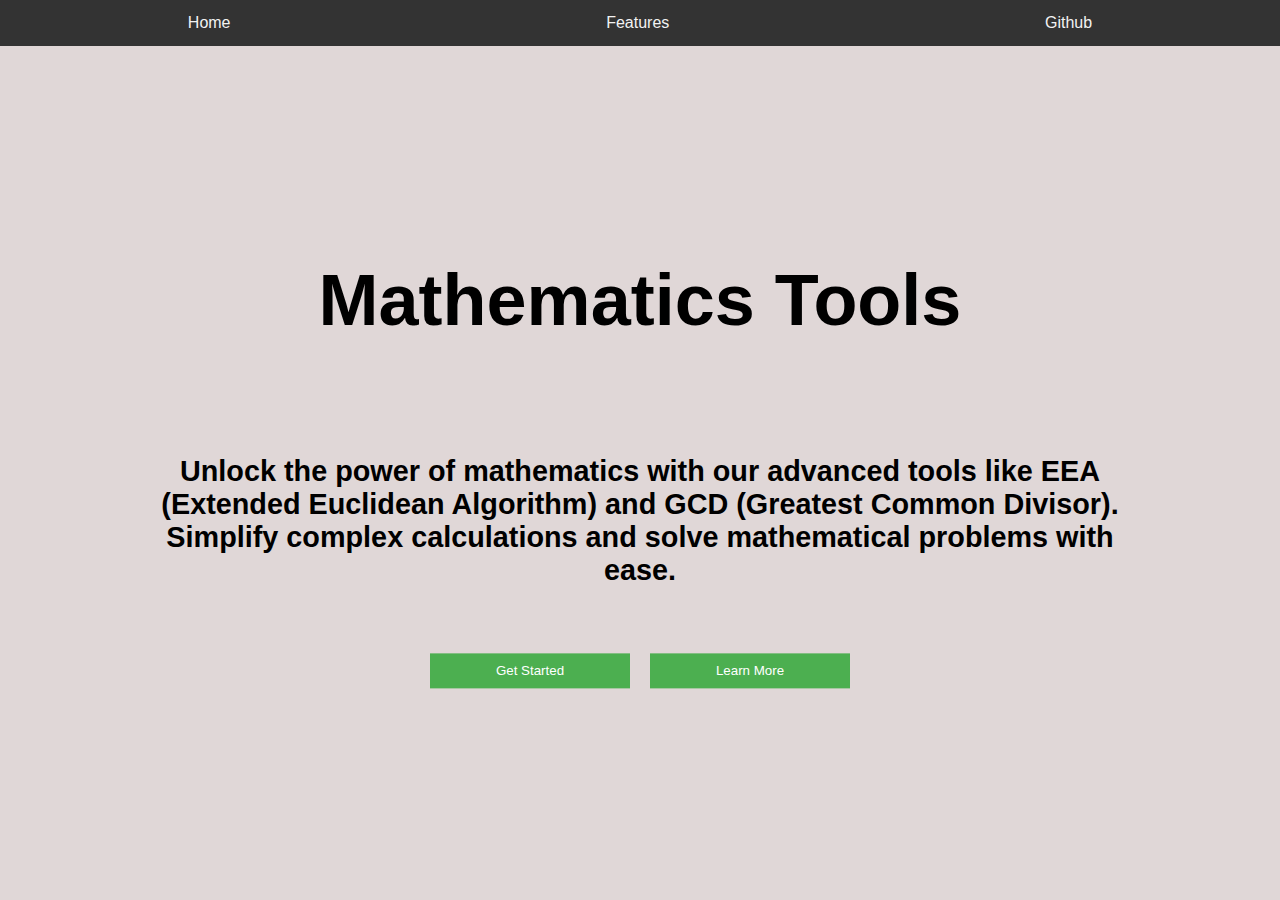
==== index.html @ 7c642bf3 "first commit" ====
<!DOCTYPE html>
<html>
    <head>
        <meta name="viewport" content="width=device-width, initial-scale=1.0">
        <link href="https://cdn.jsdelivr.net/npm/bootstrap@5.3.2/dist/css/bootstrap.min.css" rel="stylesheet" integrity="sha384-T3c6CoIi6uLrA9TneNEoa7RxnatzjcDSCmG1MXxSR1GAsXEV/Dwwykc2MPK8M2HN" crossorigin="anonymous">
        <link rel="stylesheet" href="navigate.css">
        <title>MathTools</title>
    </head>
<body>
    <div class="navbar">
        <a href="https://math-tools.sam-si.cn/index.html">Home</a>
        <a href="https://math-tools.sam-si.cn/index/features.html">Features</a>
        <a href="#support">Github</a>
    </div>
    <div class="content top">
        <h1 style="font-size: 72px;">Mathematics Tools</h1>
        <h2>Unlock the power of mathematics with our advanced tools like EEA (Extended Euclidean Algorithm) and GCD (Greatest Common Divisor). Simplify complex calculations and solve mathematical problems with ease.</h2>
        <div class="buttons">
        <button class="btn btn-success" onclick="alert('Get Started')">Get Started</button>
        <button class="btn btn-success" onclick="alert('Learn More')">Learn More</button>
        </div>
    </div>
        <script src="https://cdn.jsdelivr.net/npm/bootstrap@5.3.2/dist/js/bootstrap.bundle.min.js" integrity="sha384-C6RzsynM9kWDrMNeT87bh95OGNyZPhcTNXj1NW7RuBCsyN/o0jlpcV8Qyq46cDfL" crossorigin="anonymous"></script>
    </body>
</html>
---- navigate.css ----
body {
    font-family: Arial, sans-serif;
    margin: 0;
    padding: 0;
    background-color: #e0d7d7;
}
.navbar {
    top: 0;
    width: 100%;
    display: flex;
    justify-content: space-around;
    padding: 14px 0;
    background-color: #333;
}
.navbar a {
    color: #f2f2f2;
    text-decoration: none;
}
.navbar a:hover {
    color: #ddd;
}
.content {
    width: 100%;
    box-sizing: border-box;
    padding: 50px;
    font-size: larger;
    padding-left: 10%;
    padding-right: 10%;
    display: flex;
    flex-direction: column;
    gap: 42px;
    position: absolute;
    top: 50%; left: 50%; 
    transform: translate(-50%, -50%);
}
.content h1, .content h2 {
    text-align: center;
}
.content p {
    text-align: justify;
}
.content .buttons {
    display: flex;
    justify-content: center;
    gap: 20px;
}
.content button {
    width: 200px;
    padding: 10px;
    background-color: #4CAF50;
    color: white;
    border: none;
    cursor: pointer;
}
.content button:hover {
    background-color: #45a049;
}
.tools {
    display: flex;
    justify-content: space-around;
}
.tool {
    width: 45%;
}
.tool a {
    display: block;
    width: 120px;
    margin: 20px auto;
    padding: 10px;
    background-color: #4CAF50;
    color: white;
    text-align: center;
    text-decoration: none;
}
.tool a:hover {
    background-color: #45a049;
}
.top {
    background-color: #e0d7d7;
}
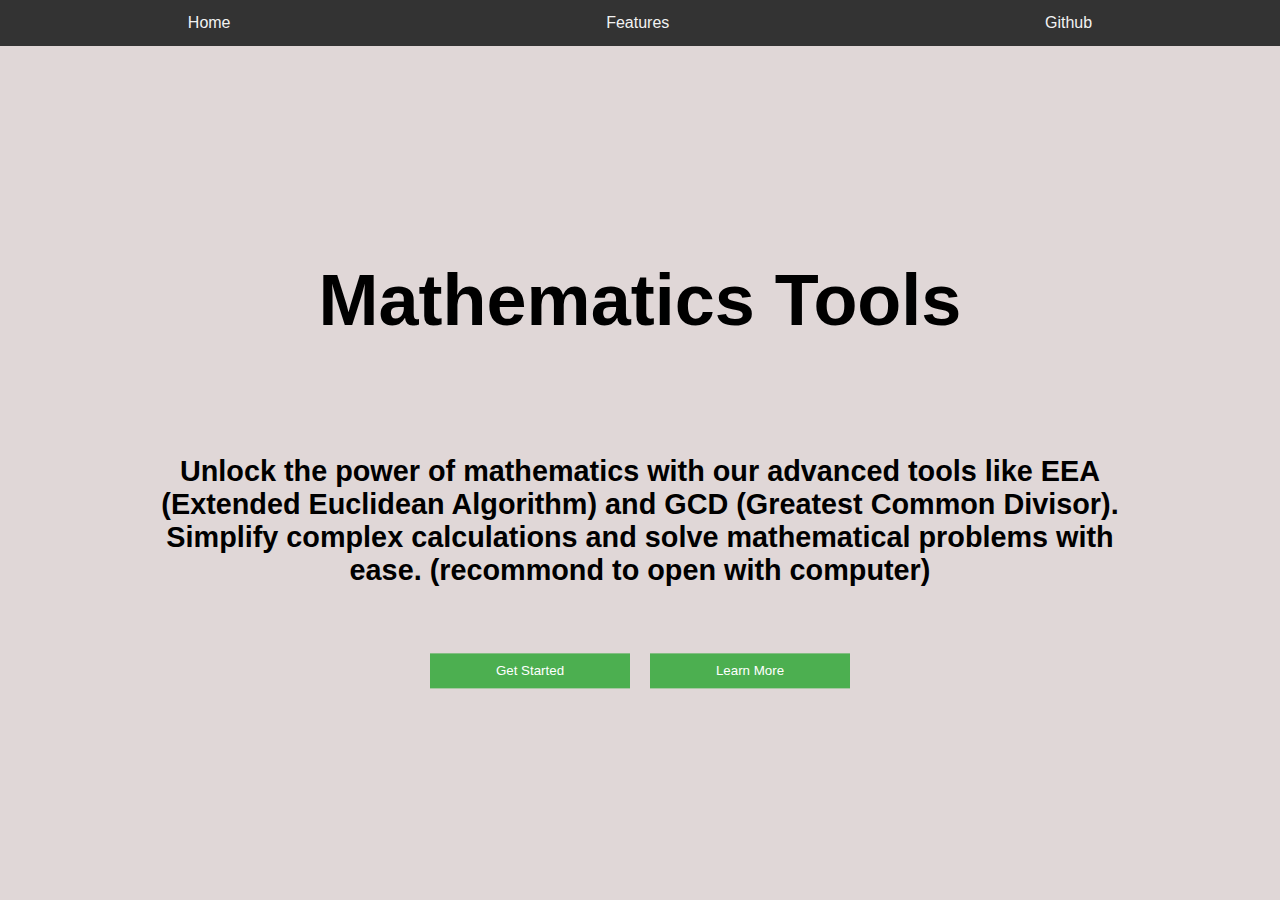
==== commit 0a34b3b3: "move the feature of Credit card number checker into math-tools." ====
--- a/index.html
+++ b/index.html
@@ -9,17 +9,22 @@
 <body>
     <div class="navbar">
         <a href="https://math-tools.sam-si.cn/index.html">Home</a>
-        <a href="https://math-tools.sam-si.cn/index/features.html">Features</a>
-        <a href="#support">Github</a>
+        <a href="https://math-tools.sam-si.cn/features.html">Features</a>
+        <a href="https://github.com/SamSi0322/Math-tools">Github</a>
     </div>
     <div class="content top">
         <h1 style="font-size: 72px;">Mathematics Tools</h1>
-        <h2>Unlock the power of mathematics with our advanced tools like EEA (Extended Euclidean Algorithm) and GCD (Greatest Common Divisor). Simplify complex calculations and solve mathematical problems with ease.</h2>
+        <h2>Unlock the power of mathematics with our advanced tools like EEA (Extended Euclidean Algorithm) and GCD (Greatest Common Divisor). Simplify complex calculations and solve mathematical problems with ease. (recommond to open with computer)</h2>
         <div class="buttons">
-        <button class="btn btn-success" onclick="alert('Get Started')">Get Started</button>
-        <button class="btn btn-success" onclick="alert('Learn More')">Learn More</button>
+        <button class="btn btn-success" onclick="goToWeb()">Get Started</button>
+        <button class="btn btn-success" onclick="goToWeb()">Learn More</button>
         </div>
     </div>
-        <script src="https://cdn.jsdelivr.net/npm/bootstrap@5.3.2/dist/js/bootstrap.bundle.min.js" integrity="sha384-C6RzsynM9kWDrMNeT87bh95OGNyZPhcTNXj1NW7RuBCsyN/o0jlpcV8Qyq46cDfL" crossorigin="anonymous"></script>
+    <script>
+        function goToWeb(){
+            window.location.href = 'https://math-tools.sam-si.cn/features.html';
+        }
+    </script>
+    <script src="https://cdn.jsdelivr.net/npm/bootstrap@5.3.2/dist/js/bootstrap.bundle.min.js" integrity="sha384-C6RzsynM9kWDrMNeT87bh95OGNyZPhcTNXj1NW7RuBCsyN/o0jlpcV8Qyq46cDfL" crossorigin="anonymous"></script>
     </body>
 </html>
